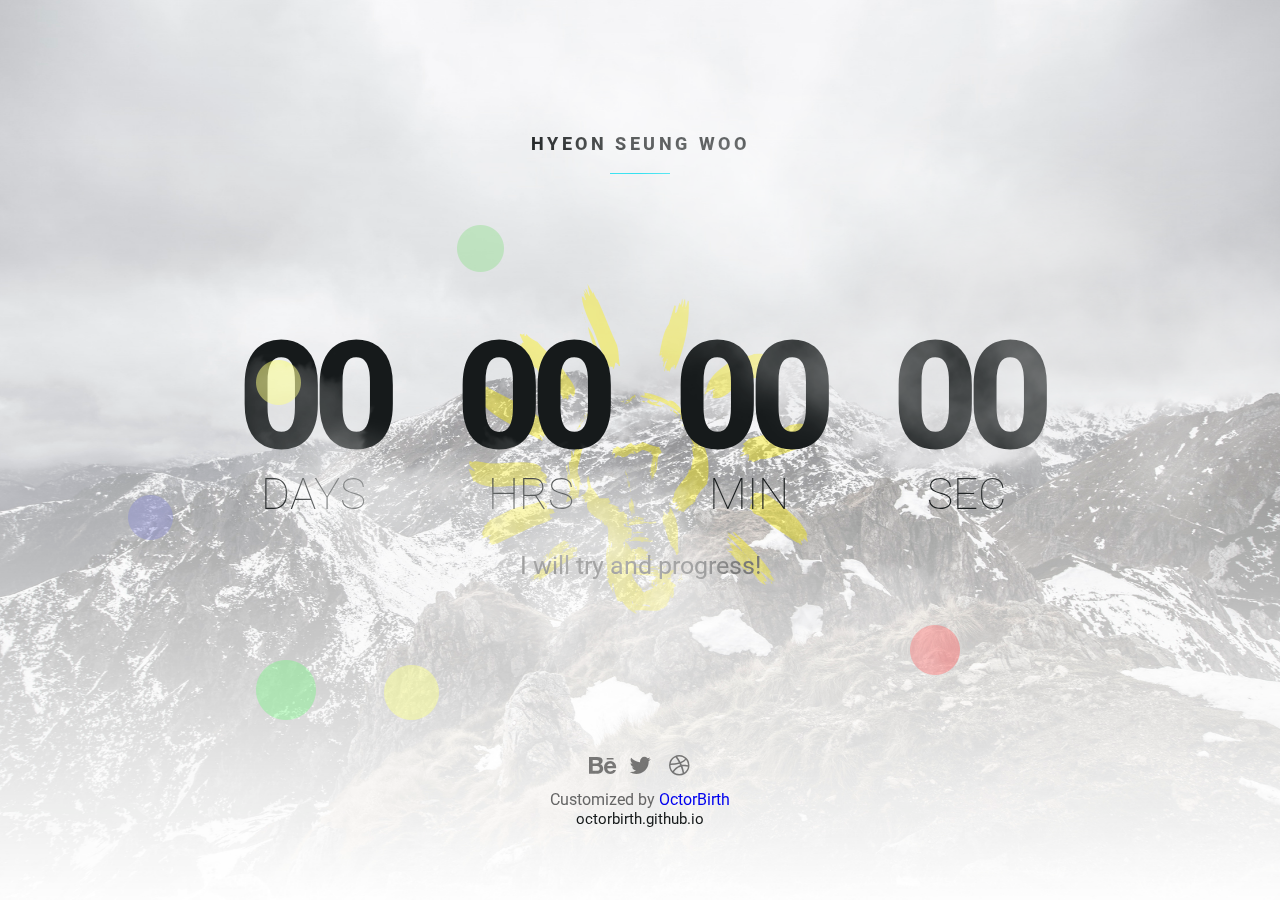
==== index.html @ 0871a563 "first commit" ====
<!DOCTYPE html>
<html lang="ko">
<head>
    <meta charset="UTF-8">
    <title>
        OctorBirth
    </title>
    <meta content="yes" name="apple-mobile-web-app-capable">
    <meta content="width=device-width, initial-scale=1, maximum-scale=1, user-scalable=no" name="viewport">
    <link href="favicon.png" rel="shortcut icon" type="image/png">

    <!-- CSS -->
    <link href='http://fonts.googleapis.com/css?family=Roboto:400,100,900' rel='stylesheet' type='text/css'><!-- Styles -->
    <link href="css/loader.css" rel="stylesheet" type="text/css">
    <link href="css/normalize.css" rel="stylesheet" type="text/css">
    <link rel="stylesheet" href="css/font-awesome.min.css">
    <link href="css/style.css" rel="stylesheet" type="text/css">
    <script src="js/jquery.js"></script>
</head>
<body>
<div class="preloader">
    <div class="loading">
        <h2>
            Loading...
        </h2>
        <span class="progress"></span>
    </div>
</div>

<div class="wrapper">
    <ul class="scene unselectable" data-friction-x="0.1" data-friction-y="0.1" data-scalar-x="25" data-scalar-y="15" id="scene">
        <li class="layer" data-depth="0.00">
        </li>
        <!-- BG -->

        <li class="layer" data-depth="0.10">
            <div class="background">
            </div>
        </li>

        <!-- Hero -->

        <li class="layer" data-depth="0.20">
            <div class="title">
                <h2>
                    Hyeon Seung Woo
                </h2>
                <span class="line"></span>
            </div>
        </li>

        <li class="layer" data-depth="0.25">
            <div class="sphere">
                <img alt="sphere" src="images/sphere.png">
            </div>
        </li>

        <li class="layer" data-depth="0.30">
            <div class="hero">
                <h1 id="countdown">
                    The most spectacular coming soon template!
                </h1>

                <p class="sub-title">
                    I will try and progress!
                </p>
            </div>
        </li>
        <!-- Flakes -->

        <li class="layer" data-depth="0.40">
            <div class="depth-1 flake1">
                <img alt="flake" src="images/flakes/depth1/flakes1.png">
            </div>

            <div class="depth-1 flake2">
                <img alt="flake" src="images/flakes/depth1/flakes2.png">
            </div>

            <div class="depth-1 flake3">
                <img alt="flake" src="images/flakes/depth1/flakes3.png">
            </div>

            <div class="depth-1 flake4">
                <img alt="flake" src="images/flakes/depth1/flakes4.png">
            </div>
        </li>

        <li class="layer" data-depth="0.50">
            <div class="depth-2 flake1">
                <img alt="flake" src="images/flakes/depth2/flakes1.png">
            </div>

            <div class="depth-2 flake2">
                <img alt="flake" src="images/flakes/depth2/flakes2.png">
            </div>
        </li>

        <li class="layer" data-depth="0.60">
            <div class="depth-3 flake1">
                <img alt="flake" src="images/flakes/depth3/flakes1.png">
            </div>

            <div class="depth-3 flake2">
                <img alt="flake" src="images/flakes/depth3/flakes2.png">
            </div>

            <div class="depth-3 flake3">
                <img alt="flake" src="images/flakes/depth3/flakes3.png">
            </div>

            <div class="depth-3 flake4">
                <img alt="flake" src="images/flakes/depth3/flakes4.png">
            </div>
        </li>

        <li class="layer" data-depth="0.80">
            <div class="depth-4">
                <img alt="flake" src="images/flakes/depth4/flakes.png">
            </div>
        </li>

        <li class="layer" data-depth="1.00">
            <div class="depth-5">
                <img alt="flake" src="images/flakes/depth5/flakes.png">
            </div>
        </li>
        <!-- Contact -->

        <li class="layer" data-depth="0.20">
            <div class="contact">
                <ul class="icons">
                    <li>
                        <a class="behance" href="#"><i class="fa fa-behance"></i></a>
                    </li>

                    <li>
                        <a class="twitter" href="#"><i class="fa fa-twitter"></i></a>
                    </li>

                    <li>
                        <a class="dribbble" href="#"><i class="fa fa-dribbble"></i></a>
                    </li>
                </ul>
                Customized by <a href="#" target="_blank">OctorBirth</a><br>
                <a class="gitLink" href="https://octorbirth.github.io/">octorbirth.github.io</a>
            </div>
        </li>
    </ul>
</div>

<!-- Javascript -->
<script src="js/plugins.js"></script>
<script src="js/jquery.countdown.min.js"></script>
<script src="js/main.js"></script>

</body>
</html>
---- css/loader.css ----
/* =Loader
-------------------------------------------------------------- */

.preloader {
	display: block;
    position: fixed;
    width: 100%;
    height: 100%;
    z-index: 9999;
    background: white;
    text-align: center;
}
.loading {
	overflow: hidden;
	position: absolute;
	top: 50%;
	margin-top: -12px;
	left: 50%;
	margin-left: -50px;
	width: 100px;
	height: 24px;
}

.progress {
	display: block;
	position: absolute;
	bottom: 0;
	overflow: hidden;
	width: 100px;
	height: 1px;
	left: -102px;
	background-color: #00d9ec;
	-webkit-animation: loader-anim 1s 0s infinite cubic-bezier(0.785, 0.135, 0.15, 0.86);
    -moz-animation: loader-anim 1s 0s infinite cubic-bezier(0.785, 0.135, 0.15, 0.86);
    animation: loader-anim 1s 0s infinite cubic-bezier(0.785, 0.135, 0.15, 0.86)
}

@-webkit-keyframes loader-anim {
    0% {
        left: -102px
    }

    100% {
        left: 102px
    }
}

@-moz-keyframes loader-anim {
    0% {
        left: -102px
    }

    100% {
        left: 102px
    }
}

@keyframes loader-anim {
    0% {
        left: -102px
    }

    100% {
        left: 102px
    }
}
---- css/style.css ----
/*
Imminent - Coming Soon Template by Themewagon
Version: 1.0
Author: ThemeWagon
Author URI: http://www.themewagon.com
*/


/* =Common Styles
-------------------------------------------------------------- */

*,
*:before,
*:after {
  -webkit-box-sizing: border-box;
  -moz-box-sizing: border-box;
  box-sizing: border-box;
}

html {
  -webkit-tap-highlight-color: rgba(0, 0, 0, 0);
}

input,
button,
select,
textarea {
  font-family: inherit;
  font-size: inherit;
  line-height: inherit;
}

img {
  vertical-align: middle;
  max-width: 100%;
  height: auto;
}

body {
	background: #fff;
	color: #666666;
	font-family: 'Roboto', sans-serif;
	-webkit-font-smoothing: antialiased;
	-webkit-text-size-adjust: 100%;
}

section { overflow: hidden; }
::selection { background: #161a1b; color: #fff; }
::-moz-selection { background: #161a1b; color: #fff; }


/* =Typography
-------------------------------------------------------------- */
a {
    text-decoration: none;
}

h1, h2 { margin: 0; }

h1 {
	font-size: 80px;
	font-weight: 800;
	line-height: 80px;
	letter-spacing: -0.08em;
	color: #161a1b; 
}

h2 {
	font-size: 18px;
	font-weight: 800;
	line-height: 1em;
	letter-spacing: 0.2em;
	text-transform: uppercase;
	color: #161a1b;
}

#countdown div span {
	display:block;
	font-size: 50px;
	line-height: 50px;
	letter-spacing: initial;
	font-weight: 100;
	text-transform: uppercase;
}

#countdown div {
	display:inline-block;
    margin: 0 34px;
}

.sub-title {
	font-size: 18px;
	margin-top: 5px;
	margin-bottom: 0px;
}


/* =Content Styles
-------------------------------------------------------------- */

.wrapper {
  text-align: center;		
  position: absolute;
  overflow: hidden;
  display: table-cell;
  height: 100%;
  width: 100%;
  left: 0;
  top: 0;
}

.scene,
.layer {
  display: block;
  height: 100%;
  width: 100%;
  padding: 0;
  margin: 0;
}

.scene {
  position: relative;
  overflow: hidden;
}

.layer { position: absolute; }

.layer div {
  -webkit-transform: translate3d(0,0,0);
  -moz-transform: translate3d(0,0,0);
  transform: translate3d(0,0,0);
  -webkit-transform-style: preserve-3d;
  -moz-transform-style: preserve-3d;
  transform-style: preserve-3d;
  -webkit-backface-visibility: hidden;
  -moz-backface-visibility: hidden;
  backface-visibility: hidden;
}


/* Background */
.background {
  background: url(../images/background.jpg) no-repeat 50% 100%;
  bottom: -20px;
  background-size: cover;
  position: absolute;
  width: 110%;
  left: -5%;
  top: -5%;
}


.sphere img{
	-webkit-transform: scale(0.7);
	-moz-transform: scale(0.7);
	-ms-transform: scale(0.7,0.7);
	transform: scale(0.7);
}

/* Text */
.title {
	display: block;
	text-align: center;
	width: 100%;
	position: absolute;
	z-index: 2;
	top: 10%;
}

.line {
	display: block;
	margin: 0 auto;
	width: 60px;
	height: 1px;
	background: #00d9ec;
	margin-top: 10px;
}

.contact {
	display: block;
	width: 100%;
	position: absolute;
	z-index: 2;
	text-align: center;
	bottom: 5%;
}

.contact .icons {
	margin: 0;
	padding: 0;
	margin-bottom: 18px;
	text-align: center;
	list-style: none;
	list-style-type: none;
}

.contact .icons li {
	display: inline-block;
	margin-right: 10px;
}

.contact .icons li:last-of-type { margin-right: 0px; }

.contact .icons li a {
	display: block;
	width: 25px;
	height: 25px;
	opacity: .5;
	-webkit-transition: opacity 0.3s;
	-moz-transition: opacity 0.3s;
	transition: opacity 0.3s;
	color: black;
	font-size: 24px;
}


.contact .icons li a:hover {
	opacity: 1;
	-webkit-transition: opacity 0.3s;
	-moz-transition: opacity 0.3s;
	transition: opacity 0.3s;
}

.contact a.gitLink {
	text-decoration: none;
	color: #161a1b;
	padding-bottom: 8px;
	font-size: 15px;
}

.contact a.gitLink::after {
	position: absolute;
	top: 100%;
	left: 50%;
	width: 125px;
	margin-left: -60px;
	margin-top: 10px;
	height: 1px;
	background: #666666;
	content: '';
	opacity: 0;
	-webkit-transition: opacity 0.3s, -webkit-transform 0.3s;
	-moz-transition: opacity 0.3s, -moz-transform 0.3s;
	transition: opacity 0.3s, transform 0.3s;
	-webkit-transform: translateY(10px);
	-moz-transform: translateY(10px);
	transform: translateY(10px);
}

.contact a.gitLink:hover::after, .contact a.gitLink:focus::after {
	opacity: 1;
	-webkit-transform: translateY(0px);
	-moz-transform: translateY(0px);
	transform: translateY(0px);
}

/* Flakes Sizing */
.depth-5 img, .depth-4 img, .depth-3 img, .depth-2 img, .depth-1 img {
	-webkit-transform: scale(0.6);
	-moz-transform: scale(0.6);
	-ms-transform: scale(0.6,0.6);
	transform: scale(0.6);
}

/* Flakes Positioning */
.depth-5 {
	position: absolute;
	right: -100%;
	top: -24%;
}

.depth-4 {
	position: absolute;
	left: -10%;
	top: 37%;
 }

.depth-3.flake1 {
	display: none;
}

.depth-3.flake2 {
	position: absolute;
	right: 16%;
	bottom: 20%;
}

.depth-3.flake3 {
	position: absolute;
	left: 10%;
	bottom: 16%;
}

.depth-3.flake4 {
	display: none;
}

.depth-2.flake1 { 
	display: none;
}

.depth-2.flake2 {
	display: none;
}

.depth-1.flake1 {
	display: none;
}

.depth-1.flake2 { 
	position: absolute;
	right: 40%;
	top: 50%;
}

.depth-1.flake3 { 
	display: none;
}

.depth-1.flake4 { 
	position: absolute;
	right: 0;
	top: 0;
}


/* =Responsive Styles
-------------------------------------------------------------- */

@media (max-width: 320px) {
	/* HERO */
	h1 { font-size: 40px; line-height: 40px; }
	#countdown div span {font-size: 24px; line-height: 34px;}
	.sub-title { font-size: ; line-height: ; margin-top: 10px; }
	/* TITLE & CONTACT */
	.title { top: 15%;}
	.contact .icons { margin-bottom: 0px; }
	/* SIZES */
	.sphere img{
		-webkit-transform: scale(0.6);
		-moz-transform: scale(0.6);
		-ms-transform: scale(0.6,0.6);
		transform: scale(0.6);
	}
	/* POSITIONING */
	.depth-5 {
		position: absolute;
		right: -50%;
		top: -50%;
	}

	.depth-4 {
		left: -4%;
		top: 20%;
	 }

	.depth-3.flake1 {
		display: none;
	}

	.depth-3.flake2 {
		position: absolute;
		right: 16%;
		bottom: 20%;
	}

	.depth-3.flake3 {
		position: absolute;
		left: 10%;
		bottom: 16%;
	}

	.depth-3.flake4 {
		display: none;
	}

	.depth-2.flake1 { 
		display: none;
	}

	.depth-2.flake2 {
		display: none;
	}

	.depth-1.flake1 {
		display: none;
	}

	.depth-1.flake2 { 
		position: absolute;
		right: 40%;
		top: 40%;
	}

	.depth-1.flake3 { 
		display: none;
	}

	.depth-1.flake4 { 
		position: absolute;
		right: 0;
		top: 0;
	}
}


/* Landscape Phone */
@media all and (min-width: 400px) {
	/* HERO */
	h1 { font-size: 40px; line-height: 40px; }
	#countdown div span {font-size: 24px; line-height: 34px;}
	.sub-title { font-size: ; line-height: ; margin-top: 10px; }
	/* TITLE & CONTACT */
	.title { top: 15%;}
	.contact .icons { margin-bottom: 0px; }
	/* SIZES */
	.sphere img{
		-webkit-transform: scale(0.6);
		-moz-transform: scale(0.6);
		-ms-transform: scale(0.6,0.6);
		transform: scale(0.6);
	}
	/* POSITIONING */
	.depth-5 {
		position: absolute;
		right: -50%;
		top: -50%;
	}

	.depth-4 {
		left: -4%;
		top: 20%;
	 }

	.depth-3.flake1 {
		display: none;
	}

	.depth-3.flake2 {
		position: absolute;
		right: 16%;
		bottom: 20%;
	}

	.depth-3.flake3 {
		position: absolute;
		left: 10%;
		bottom: 16%;
	}

	.depth-3.flake4 {
		display: none;
	}

	.depth-2.flake1 { 
		display: none;
	}

	.depth-2.flake2 {
		display: none;
	}

	.depth-1.flake1 {
		display: none;
	}

	.depth-1.flake2 { 
		position: absolute;
		right: 40%;
		top: 40%;
	}

	.depth-1.flake3 { 
		display: none;
	}

	.depth-1.flake4 { 
		position: absolute;
		right: 0;
		top: 0;
	}
}

/* Tablet Portrait */
@media all and (min-width: 700px) {
	/* HERO */
	h1 { font-size: 90px; line-height: 90px; }
	.sub-title { font-size: 20px; line-height: 20px; margin-top: 10px; }
	/* TITLE & CONTACT */
	.title { top: 18%;}
	.line { margin-top: 20px; }
	.contact { bottom: 10%; }
	.contact .icons { margin-bottom: 12px; }
	/* SIZES */
	.sphere img{
		-webkit-transform: scale(1);
		-moz-transform: scale(1);
		-ms-transform: scale(1,1);
		transform: scale(1);
	}
	.depth-5 img, .depth-4 img, .depth-3 img, .depth-2 img, .depth-1 img {
		-webkit-transform: scale(0.8);
		-moz-transform: scale(0.8);
		-ms-transform: scale(0.8,0.8);
		transform: scale(0.8);
	}
	/* POSITIONING */
	.depth-5 {
		right: -25%;
		top: 3%;
	}

	.depth-4 {
		left: -3%;
		top: 15%;
	 }

	.depth-3.flake1 {
		display: none;
	}

	.depth-3.flake2 {
		right: 25%;
		bottom: 25%;
	}

	.depth-3.flake3 {
		left: 20%;
		bottom: 20%;
	}

	.depth-3.flake4 {
		display: block;
		position: absolute;
		left: 10%;
		bottom: 40%;
	}

	.depth-2.flake1 {
		display: none;
	}

	.depth-2.flake2 {
		display: none;
	}

	.depth-1.flake1 {
		display: none;
	}

	.depth-1.flake2 { 
		display: block;
		left: 15%;
		top: 25%;
	}

	.depth-1.flake3 { 
		display: none;
	}

	.depth-1.flake4 { 
		display: none;
	}
	
}

@media all and (min-width: 900px) {
	/* HERO */
	h1 { font-size: 120px; line-height: 120px; }

	#countdown div span {font-size: 34px; line-height: 34px;}
	
	.sub-title { font-size: 20px; line-height: 20px; margin-top: 20px; }
	/* TITLE & CONTACT */
	.title { top: 15%;}
	.contact { bottom: 8%; }
	.contact .icons { margin-bottom: 12px; }
	/* SIZES */
	.sphere img{
		-webkit-transform: scale(1);
		-moz-transform: scale(1);
		-ms-transform: scale(1,1);
		transform: scale(1);
	}
	.depth-5 img, .depth-4 img, .depth-3 img, .depth-2 img, .depth-1 img {
		-webkit-transform: scale(0.8);
		-moz-transform: scale(0.8);
		-ms-transform: scale(0.8,0.8);
		transform: scale(0.8);
	}
	/* POSITIONING */
	.depth-5 {
		right: -25%;
		top: 3%;
	}

	.depth-4 {
		left: -3%;
		top: 15%;
	 }

	.depth-3.flake1 {
		display: none;
	}

	.depth-3.flake2 {
		right: 25%;
		bottom: 25%;
	}

	.depth-3.flake3 {
		left: 20%;
		bottom: 20%;
	}

	.depth-3.flake4 {
		display: block;
		position: absolute;
		left: 10%;
		bottom: 40%;
	}

	.depth-2.flake1 {
		display: none;
	}

	.depth-2.flake2 {
		display: none;
	}

	.depth-1.flake1 {
		display: none;
	}

	.depth-1.flake2 { 
		display: block;
		left: 15%;
		top: 25%;
	}

	.depth-1.flake3 { 
		display: none;
	}

	.depth-1.flake4 { 
		display: none;
	}
}

@media all and (min-width: 1200px) {
	/* HERO */
	h1 { font-size: 150px; line-height: 150px; }
	#countdown div span {font-size: 44px; line-height: 44px;}
	.sub-title { font-size: 25px; line-height: 25px; margin-top: 20px; }
	/* SIZES */
	.sphere img{
		-webkit-transform: scale(1);
		-moz-transform: scale(1);
		-ms-transform: scale(1,1);
		transform: scale(1);
	}
	.depth-5 img, .depth-4 img, .depth-3 img, .depth-2 img, .depth-1 img {
		-webkit-transform: scale(1);
		-moz-transform: scale(1);
		-ms-transform: scale(1,1);
		transform: scale(1);
	}
	/* POSITIONING */
	.depth-5 {
		right: -10%;
		top: -10%;
		-webkit-animation: wave 9s 0.1s infinite linear;
		-moz-animation: wave 9s 0.1s infinite linear;
		animation: wave 9s 0.1s infinite linear;
	}

	.depth-4 {
		left: -3%;
		top: 15%;
		-webkit-animation: wave 7s 0.1s infinite linear;
		-moz-animation: wave 7s 0.1s infinite linear;
		animation: wave 7s 0.1s infinite linear;
	 }


	.depth-3 {
		-webkit-animation: wave 6s 0.1s infinite linear;
		-moz-animation: wave 6s 0.1s infinite linear;
		animation: wave 6s 0.1s infinite linear;
	}

	.depth-3.flake1 {
		display: block;
		position: absolute;
		left: 20%;
		top: 40%;
	}

	.depth-3.flake2 {
		right: 25%;
		bottom: 25%;
	}

	.depth-3.flake3 {
		left: 20%;
		bottom: 20%;
	}

	.depth-3.flake4 {
		display: block;
		position: absolute;
		left: 10%;
		bottom: 40%;
	}

	.depth-2 {
		-webkit-animation: wave 5s 0.1s infinite linear;
		-moz-animation: wave 5s 0.1s infinite linear;
		animation: wave 5s 0.1s infinite linear;
	}

	.depth-2.flake1 { 
		display: block;
		position: absolute;
		right: 40%;
		top: 40%;
	}

	.depth-2.flake2 { 
		display: none;
	}

	.depth-1 {
		-webkit-animation: wave 4s 0.1s infinite linear;
		-moz-animation: wave 4s 0.1s infinite linear;
		animation: wave 4s 0.1s infinite linear;
	}

	.depth-1.flake1 {
		display: block;
		position: absolute;
		left: 30%;
		bottom: 20%;
	}

	.depth-1.flake2 { 
		display: block;
		left: 15%;
		top: 25%;
	}

	.depth-1.flake3 { 
		display: none;
	}

	.depth-1.flake4 { 
		display: none;
	}
}

@media all and (min-width: 1400px) {
	/* HERO */
	h1 { font-size: 160px; line-height: 160px; }
	.sub-title { font-size: 25px; line-height: 25px; margin-top: 20px; }
	/* POSITIONING */
	.depth-5 {
		right: -10%;
		top: -5%;
	}

	.depth-4 {
		left: -3%;
		top: 15%;
	 }

	.depth-3.flake1 {
		display: block;
		position: absolute;
		left: 20%;
		top: 40%;
	}

	.depth-3.flake2 {
		right: 25%;
		bottom: 25%;
	}

	.depth-3.flake3 {
		left: 40%;
		bottom: 20%;
	}

	.depth-3.flake4 {
		display: block;
		position: absolute;
		left: 10%;
		bottom: 40%;
	}

	.depth-2.flake1 { 
		display: block;
		position: absolute;
		right: 40%;
		top: 40%;
	}

	.depth-2.flake2 { 
		display: none;
	}

	.depth-1.flake1 {
		display: block;
		position: absolute;
		left: 30%;
		bottom: 30%;
	}

	.depth-1.flake2 { 
		display: block;
		left: 15%;
		top: 25%;
	}

	.depth-1.flake3 { 
		display: block;
		position: absolute;
		bottom: 20%;
		right: 40%;
	}

	.depth-1.flake4 { 
		display: block;
		right: 40%;
		top: 25%;
	}
}

@media all and (min-width: 1600px) {
	/* HERO */
	h1 { font-size: 180px; line-height: 180px; }
	#countdown div span {font-size: 54px; line-height: 54px;}
	.sub-title { font-size: 25px; line-height: 25px; margin-top: 25px; }
}


@media all and (min-width: 1920px) {
	/* HERO */
	h1 { font-size: 200px; line-height: 200px; }
	.sub-title { font-size: 30px; line-height: 30px; margin-top: 30px; }
	/* POSITIONING */
	.depth-5 {
		right: -10%;
		top: 5%;
	}

	.depth-4 {
		left: 3%;
		top: 15%;
	 }

	.depth-3.flake1 {
		display: block;
		position: absolute;
		left: 20%;
		top: 40%;
	}

	.depth-3.flake2 {
		right: 25%;
		bottom: 25%;
	}

	.depth-3.flake3 {
		left: 40%;
		bottom: 20%;
	}

	.depth-3.flake4 {
		display: block;
		position: absolute;
		left: 10%;
		bottom: 40%;
	}

	.depth-2.flake1 { 
		display: block;
		position: absolute;
		right: 40%;
		top: 40%;
	}

	.depth-2.flake2 { 
		display: none;
	}

	.depth-1.flake1 {
		display: block;
		position: absolute;
		left: 30%;
		bottom: 30%;
	}

	.depth-1.flake2 { 
		display: block;
		left: 20%;
		top: 30%;
	}

	.depth-1.flake3 { 
		display: block;
		position: absolute;
		bottom: 30%;
		right: 40%;
	}

	.depth-1.flake4 { 
		display: block;
		right: 40%;
		top: 25%;
	}
}

/* =Animation
-------------------------------------------------------------- */

@-webkit-keyframes wave {
  0% {
    -webkit-transform: rotateZ(0deg) translate3d(0,10%,0) rotateZ(0deg);
    -moz-transform: rotateZ(0deg) translate3d(0,10%,0) rotateZ(0deg);
    transform: rotateZ(0deg) translate3d(0,10%,0) rotateZ(0deg);
  }

  100% {
    -webkit-transform: rotateZ(360deg) translate3d(0,10%,0) rotateZ(-360deg);
    -moz-transform: rotateZ(360deg) translate3d(0,10%,0) rotateZ(-360deg);
    transform: rotateZ(360deg) translate3d(0,10%,0) rotateZ(-360deg);
  }
}

@-moz-keyframes wave {
  0% {
    -webkit-transform: rotateZ(0deg) translate3d(0,10%,0) rotateZ(0deg);
    -moz-transform: rotateZ(0deg) translate3d(0,10%,0) rotateZ(0deg);
    transform: rotateZ(0deg) translate3d(0,10%,0) rotateZ(0deg);
  }

  100% {
    -webkit-transform: rotateZ(360deg) translate3d(0,10%,0) rotateZ(-360deg);
    -moz-transform: rotateZ(360deg) translate3d(0,10%,0) rotateZ(-360deg);
    transform: rotateZ(360deg) translate3d(0,10%,0) rotateZ(-360deg);
  }
}

@-ms-keyframes wave {
  0% {
    -webkit-transform: rotateZ(0deg) translate3d(0,10%,0) rotateZ(0deg);
    -moz-transform: rotateZ(0deg) translate3d(0,10%,0) rotateZ(0deg);
    transform: rotateZ(0deg) translate3d(0,10%,0) rotateZ(0deg);
  }

  100% {
    -webkit-transform: rotateZ(360deg) translate3d(0,10%,0) rotateZ(-360deg);
    -moz-transform: rotateZ(360deg) translate3d(0,10%,0) rotateZ(-360deg);
    transform: rotateZ(360deg) translate3d(0,10%,0) rotateZ(-360deg);
  }
}

@keyframes wave {
  0% {
    -webkit-transform: rotateZ(0deg) translate3d(0,10%,0) rotateZ(0deg);
    -moz-transform: rotateZ(0deg) translate3d(0,10%,0) rotateZ(0deg);
    transform: rotateZ(0deg) translate3d(0,10%,0) rotateZ(0deg);
  }

  100% {
    -webkit-transform: rotateZ(360deg) translate3d(0,10%,0) rotateZ(-360deg);
    -moz-transform: rotateZ(360deg) translate3d(0,10%,0) rotateZ(-360deg);
    transform: rotateZ(360deg) translate3d(0,10%,0) rotateZ(-360deg);
  }
}


/* =404
-------------------------------------------------------------- */

.snap {
	display: block;
	position: absolute;
	top: 0;
	left: 0;
	width: 100%;
	height: 100%;
	background: url(../images/404-background.jpg) no-repeat center;
	background-size: cover;
	text-align: center;
}

.snap .line { margin-bottom: 70px; }

.button {
	display: inline-block;
	margin-top: 80px;
	text-decoration: none;
	font-size: 9px;
	font-weight: 700;
	line-height: 1em;
	letter-spacing: 0.2em;
	text-transform: uppercase;
	color: #161a1b;
	background: transparent;
	border: 1px solid rgb(23,26,28);
	border: 1px solid rgba(23,26,28,.3);
	-webkit-border-radius: 10px;
	-moz-border-radius: 10px;
	border-radius: 4px;
	padding: 15px 25px;
	-webkit-transition: all 0.3s;
	-moz-transition: all 0.3s;
	transition: all 0.3s;
}

.button:hover {
	background: rgb(23,26,28);
	color: #fff;
	border: 1px solid rgb(23,26,28);
	-webkit-transition: all 0.3s;
	-moz-transition: all 0.3s;
	transition: all 0.3s;
}


@media all and (min-width: 700px) {
	.button {
		font-size: 12px;
		border-radius: 10px;
		padding: 25px 45px;
	}
}
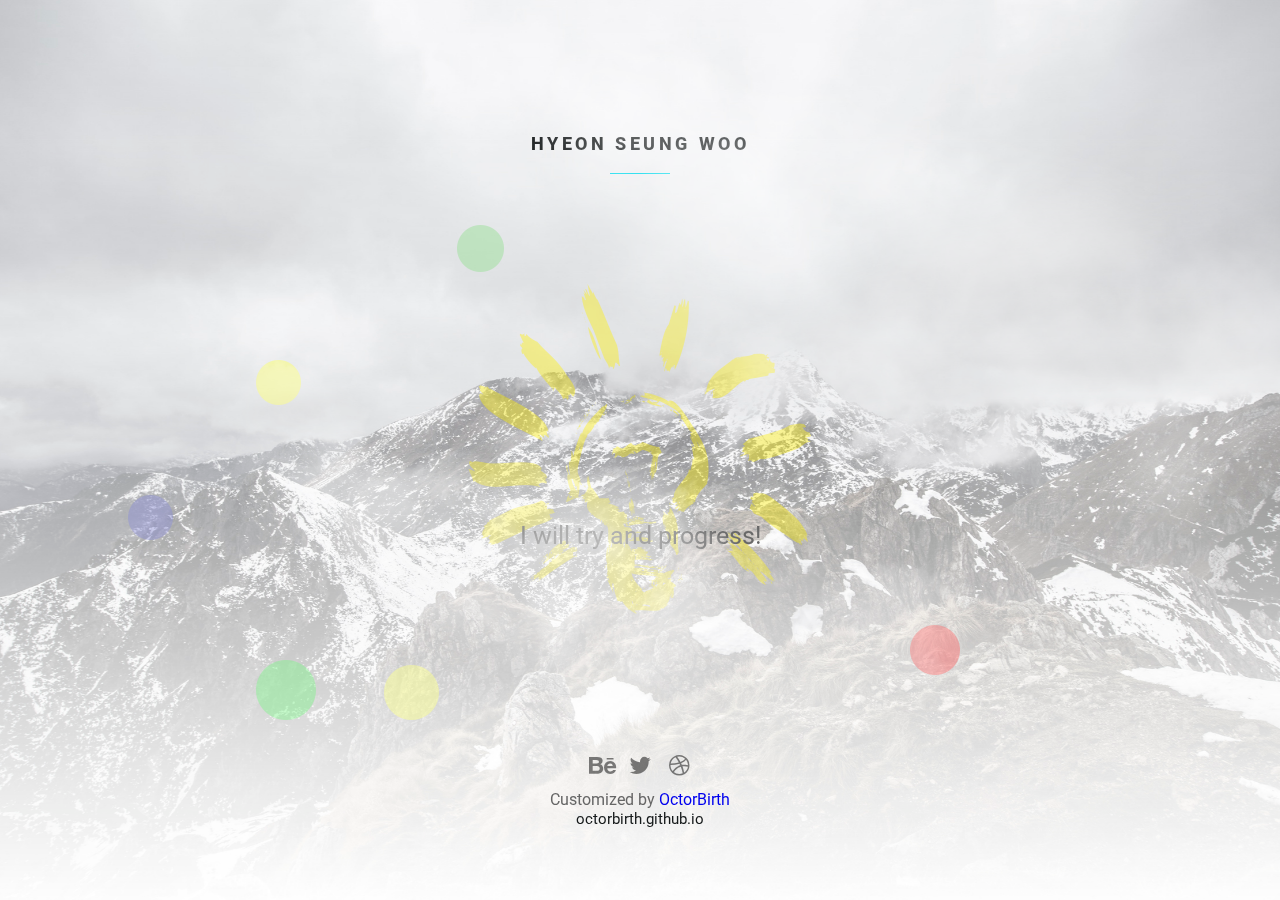
==== commit 69786f97: "current time" ====
--- a/index.html
+++ b/index.html
@@ -15,7 +15,7 @@
     <link href="css/normalize.css" rel="stylesheet" type="text/css">
     <link rel="stylesheet" href="css/font-awesome.min.css">
     <link href="css/style.css" rel="stylesheet" type="text/css">
-    <script src="js/jquery.js"></script>
+
 </head>
 <body>
 <div class="preloader">
@@ -56,11 +56,9 @@
         </li>
 
         <li class="layer" data-depth="0.30">
+
             <div class="hero">
-                <h1 id="countdown">
-                    The most spectacular coming soon template!
-                </h1>
-
+                <h1 id="nowTime">　</h1>
                 <p class="sub-title">
                     I will try and progress!
                 </p>
@@ -149,9 +147,9 @@
     </ul>
 </div>
 
+<script src="js/jquery.js"></script>
 <!-- Javascript -->
 <script src="js/plugins.js"></script>
-<script src="js/jquery.countdown.min.js"></script>
 <script src="js/main.js"></script>
 
 </body>
--- a/css/style.css
+++ b/css/style.css
@@ -74,7 +74,7 @@
 	color: #161a1b;
 }
 
-#countdown div span {
+#nowTime div span {
 	display:block;
 	font-size: 50px;
 	line-height: 50px;
@@ -83,7 +83,7 @@
 	text-transform: uppercase;
 }
 
-#countdown div {
+#nowTime div {
 	display:inline-block;
     margin: 0 34px;
 }
@@ -330,7 +330,7 @@
 @media (max-width: 320px) {
 	/* HERO */
 	h1 { font-size: 40px; line-height: 40px; }
-	#countdown div span {font-size: 24px; line-height: 34px;}
+	#nowTime div span {font-size: 24px; line-height: 34px;}
 	.sub-title { font-size: ; line-height: ; margin-top: 10px; }
 	/* TITLE & CONTACT */
 	.title { top: 15%;}
@@ -408,7 +408,7 @@
 @media all and (min-width: 400px) {
 	/* HERO */
 	h1 { font-size: 40px; line-height: 40px; }
-	#countdown div span {font-size: 24px; line-height: 34px;}
+	#nowTime div span {font-size: 24px; line-height: 34px;}
 	.sub-title { font-size: ; line-height: ; margin-top: 10px; }
 	/* TITLE & CONTACT */
 	.title { top: 15%;}
@@ -568,7 +568,7 @@
 	/* HERO */
 	h1 { font-size: 120px; line-height: 120px; }
 
-	#countdown div span {font-size: 34px; line-height: 34px;}
+	#nowTime div span {font-size: 34px; line-height: 34px;}
 	
 	.sub-title { font-size: 20px; line-height: 20px; margin-top: 20px; }
 	/* TITLE & CONTACT */
@@ -650,7 +650,7 @@
 @media all and (min-width: 1200px) {
 	/* HERO */
 	h1 { font-size: 150px; line-height: 150px; }
-	#countdown div span {font-size: 44px; line-height: 44px;}
+	#nowTime div span {font-size: 44px; line-height: 44px;}
 	.sub-title { font-size: 25px; line-height: 25px; margin-top: 20px; }
 	/* SIZES */
 	.sphere img{
@@ -838,7 +838,7 @@
 @media all and (min-width: 1600px) {
 	/* HERO */
 	h1 { font-size: 180px; line-height: 180px; }
-	#countdown div span {font-size: 54px; line-height: 54px;}
+	#nowTime div span {font-size: 54px; line-height: 54px;}
 	.sub-title { font-size: 25px; line-height: 25px; margin-top: 25px; }
 }
 
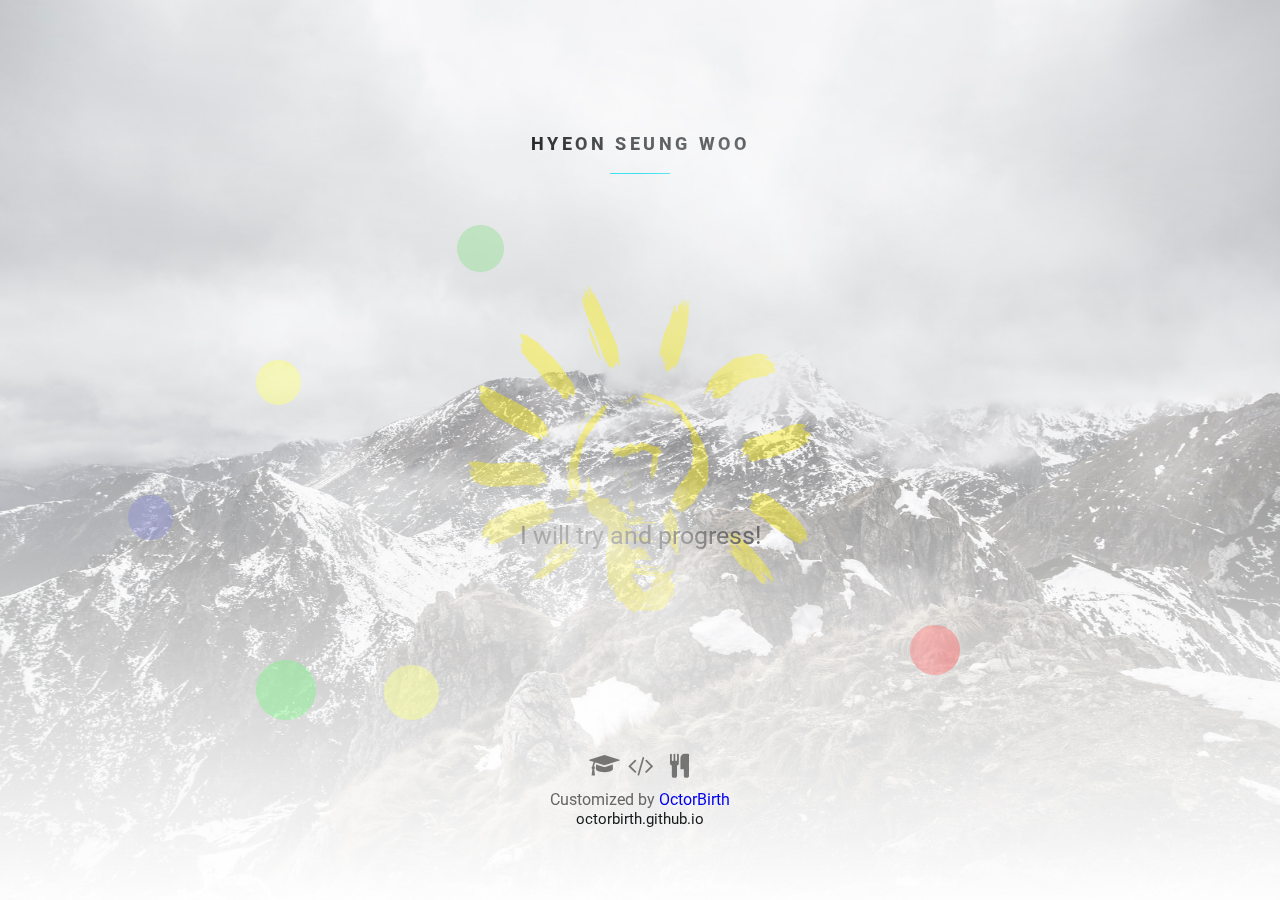
==== commit 705f6568: "modify icon button" ====
--- a/index.html
+++ b/index.html
@@ -129,15 +129,15 @@
             <div class="contact">
                 <ul class="icons">
                     <li>
-                        <a class="behance" href="#"><i class="fa fa-behance"></i></a>
+                        <a class="behance" href="#"><i class="fa fa-graduation-cap "></i></a>
                     </li>
 
                     <li>
-                        <a class="twitter" href="#"><i class="fa fa-twitter"></i></a>
+                        <a class="twitter" href="#"><i class="fa fa-code"></i></a>
                     </li>
 
                     <li>
-                        <a class="dribbble" href="#"><i class="fa fa-dribbble"></i></a>
+                        <a class="dribbble" href="#"><i class="fa fa-cutlery"></i></a>
                     </li>
                 </ul>
                 Customized by <a href="#" target="_blank">OctorBirth</a><br>
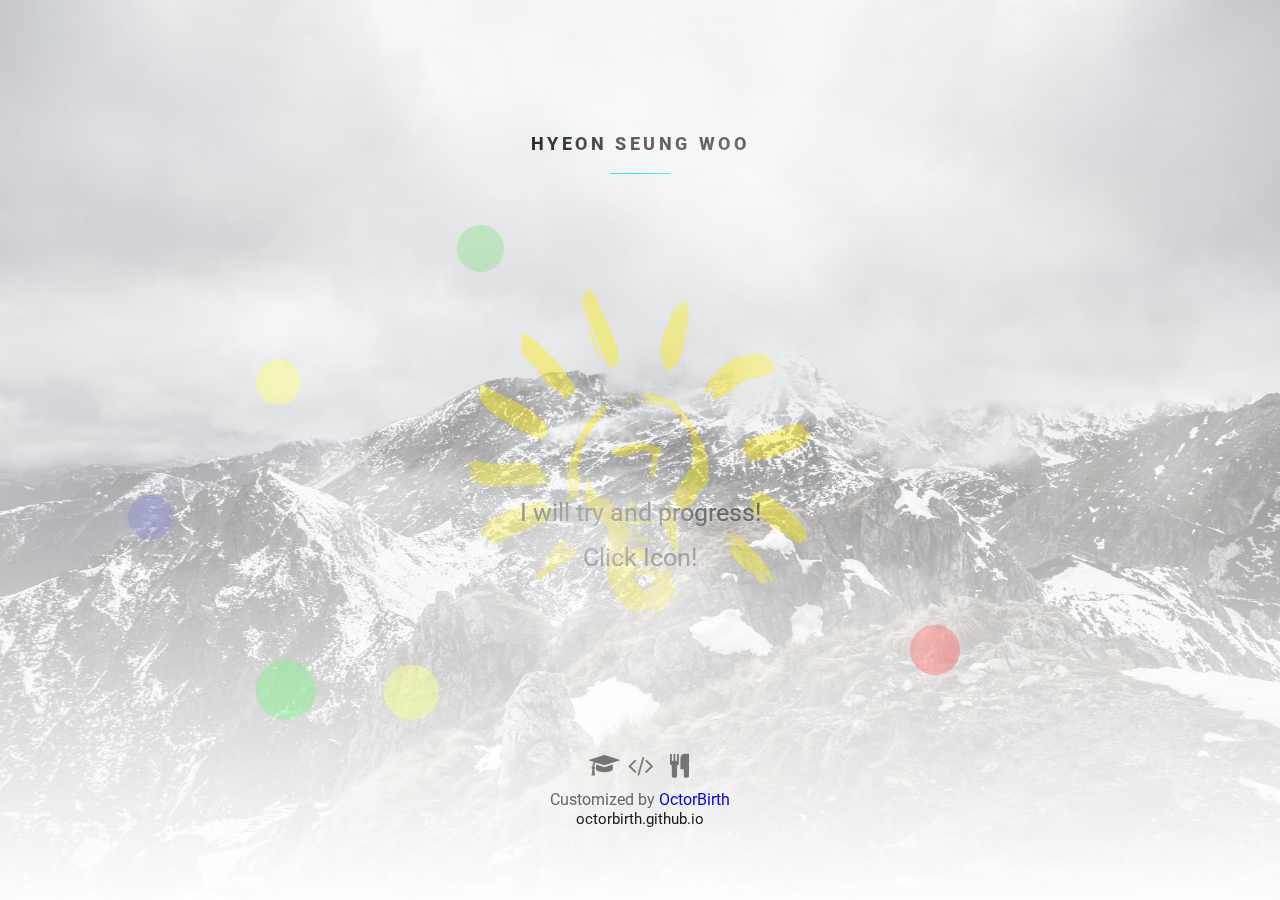
==== commit 5ec7fe5f: "student template" ====
--- a/index.html
+++ b/index.html
@@ -61,6 +61,9 @@
                 <h1 id="nowTime">　</h1>
                 <p class="sub-title">
                     I will try and progress!
+                </p>
+                <p class="sub-title">
+                    Click Icon!
                 </p>
             </div>
         </li>
@@ -129,7 +132,7 @@
             <div class="contact">
                 <ul class="icons">
                     <li>
-                        <a class="behance" href="#"><i class="fa fa-graduation-cap "></i></a>
+                        <a class="behance" href="student/student.html"><i class="fa fa-graduation-cap "></i></a>
                     </li>
 
                     <li>
